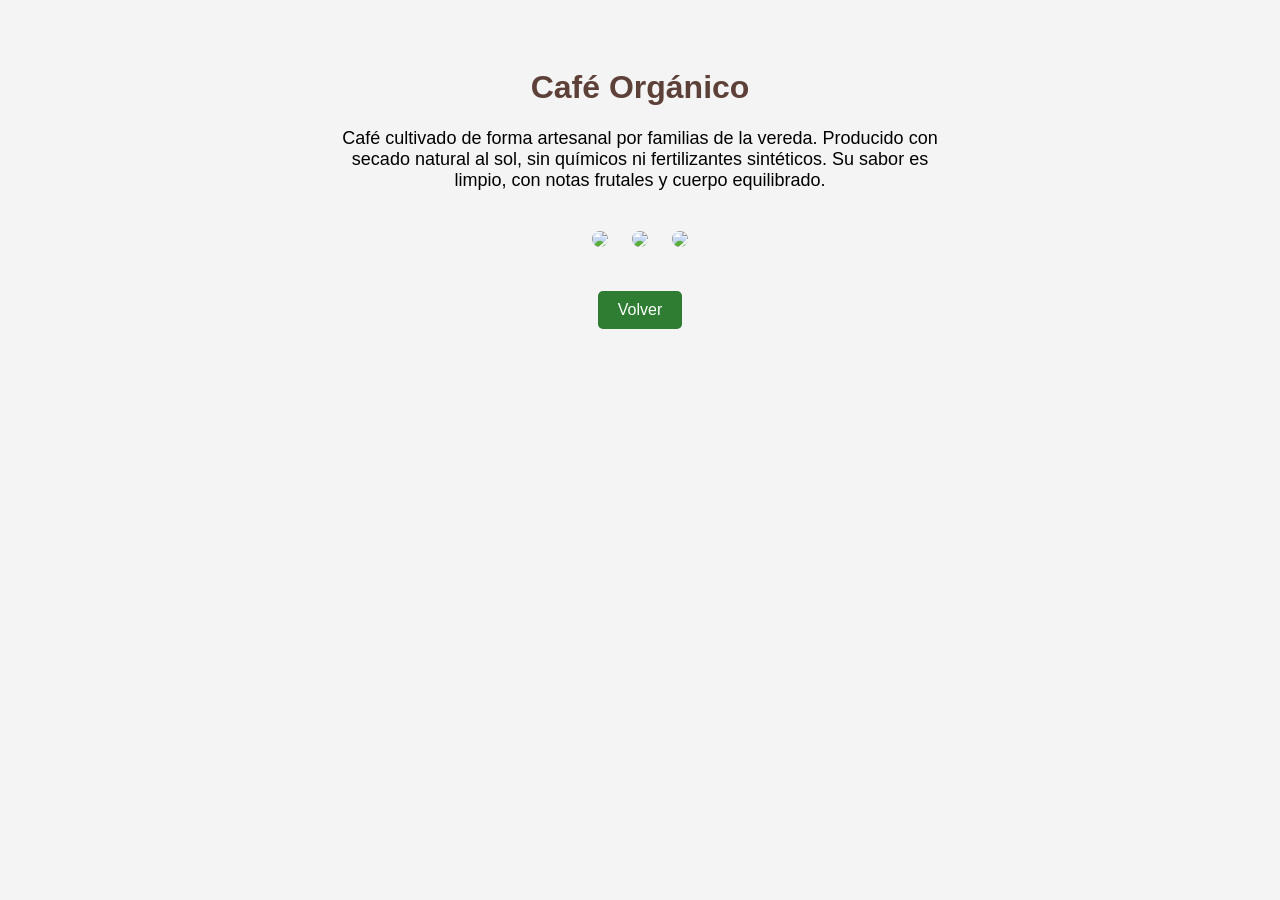
==== cafe.html @ 7333246e "Subiendo proyecto completo: corrección de botones y galería" ====
<!DOCTYPE html>
<html lang="es">
<head>
<meta charset="UTF-8">
<title>Café Orgánico</title>

<style>

body{
font-family: Arial;
background:#f4f4f4;
text-align:center;
padding:40px;
}

h1{
color:#5d4037;
}

.descripcion{
max-width:600px;
margin:auto;
font-size:18px;
}

.galeria{
margin-top:30px;
}

.galeria img{
width:250px;
margin:10px;
border-radius:10px;
}

.btn{
display:inline-block;
margin-top:30px;
padding:10px 20px;
background:#2e7d32;
color:white;
text-decoration:none;
border-radius:5px;
}

</style>
</head>

<body>

<h1>Café Orgánico</h1>

<p class="descripcion">
Café cultivado de forma artesanal por familias de la vereda.
Producido con secado natural al sol, sin químicos ni fertilizantes sintéticos.
Su sabor es limpio, con notas frutales y cuerpo equilibrado.
</p>

<div class="galeria">
   <img src="https://upload.wikimedia.org/wikipedia/commons/4/45/A_small_cup_of_coffee.JPG">
   <img src="https://educafes.com/wp-content/uploads/2016/07/cafc3a9-de-la-palma.jpg?w=604">
   <img src="https://www.yoamoelcafedecolombia.com/wp-content/uploads/2017/09/1-4.jpg">
</div>

<a href="index.html" class="btn">Volver</a>
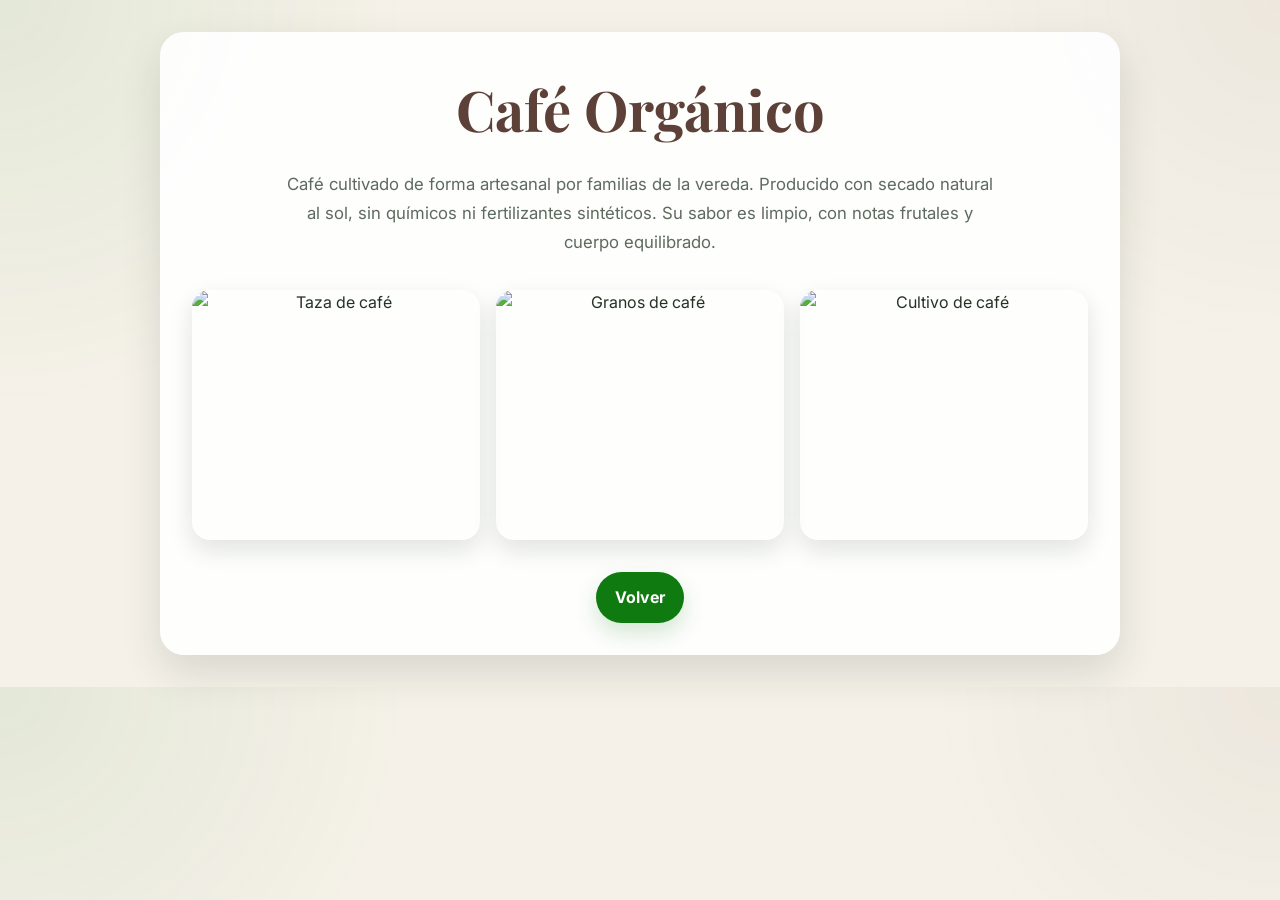
==== commit dce59a7e: "Actualización feria digital" ====
--- a/cafe.html
+++ b/cafe.html
@@ -2,64 +2,124 @@
 <html lang="es">
 <head>
 <meta charset="UTF-8">
+<meta name="viewport" content="width=device-width, initial-scale=1.0">
 <title>Café Orgánico</title>
+<link rel="preconnect" href="https://fonts.googleapis.com">
+<link rel="preconnect" href="https://fonts.gstatic.com" crossorigin>
+<link href="https://fonts.googleapis.com/css2?family=Inter:wght@400;600;700&family=Playfair+Display:wght@600;700&display=swap" rel="stylesheet">
+<style>
+  :root {
+    --primary: #0f7a0f;
+    --primary-dark: #095b09;
+    --earth: #5d4037;
+    --bg: #f5f1e8;
+    --text: #253125;
+    --muted: #5d6a5d;
+    --shadow: 0 18px 40px rgba(20, 37, 20, 0.12);
+  }
 
-<style>
+  * {
+    box-sizing: border-box;
+  }
 
-body{
-font-family: Arial;
-background:#f4f4f4;
-text-align:center;
-padding:40px;
-}
+  body {
+    margin: 0;
+    padding: 32px 20px;
+    font-family: "Inter", sans-serif;
+    line-height: 1.6;
+    color: var(--text);
+    background:
+      radial-gradient(circle at top left, rgba(15, 122, 15, 0.08), transparent 28%),
+      radial-gradient(circle at top right, rgba(93, 64, 55, 0.06), transparent 24%),
+      var(--bg);
+  }
 
-h1{
-color:#5d4037;
-}
+  .page {
+    max-width: 960px;
+    margin: 0 auto;
+    padding: 2rem;
+    text-align: center;
+    background: rgba(255, 255, 255, 0.92);
+    border-radius: 24px;
+    box-shadow: var(--shadow);
+  }
 
-.descripcion{
-max-width:600px;
-margin:auto;
-font-size:18px;
-}
+  h1 {
+    margin: 0;
+    font-family: "Playfair Display", serif;
+    color: var(--earth);
+    font-size: clamp(2rem, 5vw, 3.5rem);
+  }
 
-.galeria{
-margin-top:30px;
-}
+  .descripcion {
+    max-width: 720px;
+    margin: 1rem auto 0;
+    font-size: 1.05rem;
+    line-height: 1.75;
+    color: var(--muted);
+  }
 
-.galeria img{
-width:250px;
-margin:10px;
-border-radius:10px;
-}
+  .galeria {
+    display: grid;
+    grid-template-columns: repeat(auto-fit, minmax(220px, 1fr));
+    gap: 1rem;
+    margin-top: 2rem;
+  }
 
-.btn{
-display:inline-block;
-margin-top:30px;
-padding:10px 20px;
-background:#2e7d32;
-color:white;
-text-decoration:none;
-border-radius:5px;
-}
+  .galeria img {
+    width: 100%;
+    height: 250px;
+    object-fit: cover;
+    border-radius: 18px;
+    box-shadow: 0 10px 24px rgba(18, 39, 18, 0.12);
+  }
 
+  .btn {
+    display: inline-flex;
+    align-items: center;
+    justify-content: center;
+    margin-top: 2rem;
+    padding: 0.8rem 1.2rem;
+    border-radius: 999px;
+    background: var(--primary);
+    color: #fff;
+    text-decoration: none;
+    font-weight: 700;
+    box-shadow: 0 10px 22px rgba(15, 122, 15, 0.18);
+    transition: transform 0.2s ease, background 0.2s ease;
+  }
+
+  .btn:hover {
+    background: var(--primary-dark);
+    transform: translateY(-1px);
+  }
+
+  @media (max-width: 720px) {
+    .page {
+      padding: 1.4rem;
+    }
+  }
 </style>
 </head>
-
 <body>
 
-<h1>Café Orgánico</h1>
+<main class="page">
+  <h1>Café Orgánico</h1>
 
-<p class="descripcion">
-Café cultivado de forma artesanal por familias de la vereda.
-Producido con secado natural al sol, sin químicos ni fertilizantes sintéticos.
-Su sabor es limpio, con notas frutales y cuerpo equilibrado.
-</p>
+  <p class="descripcion">
+    Café cultivado de forma artesanal por familias de la vereda.
+    Producido con secado natural al sol, sin químicos ni fertilizantes sintéticos.
+    Su sabor es limpio, con notas frutales y cuerpo equilibrado.
+  </p>
 
-<div class="galeria">
-   <img src="https://upload.wikimedia.org/wikipedia/commons/4/45/A_small_cup_of_coffee.JPG">
-   <img src="https://educafes.com/wp-content/uploads/2016/07/cafc3a9-de-la-palma.jpg?w=604">
-   <img src="https://www.yoamoelcafedecolombia.com/wp-content/uploads/2017/09/1-4.jpg">
-</div>
+  <div class="galeria">
+    <img src="https://upload.wikimedia.org/wikipedia/commons/4/45/A_small_cup_of_coffee.JPG" alt="Taza de café">
+    <img src="https://educafes.com/wp-content/uploads/2016/07/cafc3a9-de-la-palma.jpg?w=604" alt="Granos de café">
+    <img src="https://www.yoamoelcafedecolombia.com/wp-content/uploads/2017/09/1-4.jpg" alt="Cultivo de café">
+  </div>
 
-<a href="index.html" class="btn">Volver</a>+  <a href="index.html" class="btn">Volver</a>
+</main>
+
+</body>
+</html>
